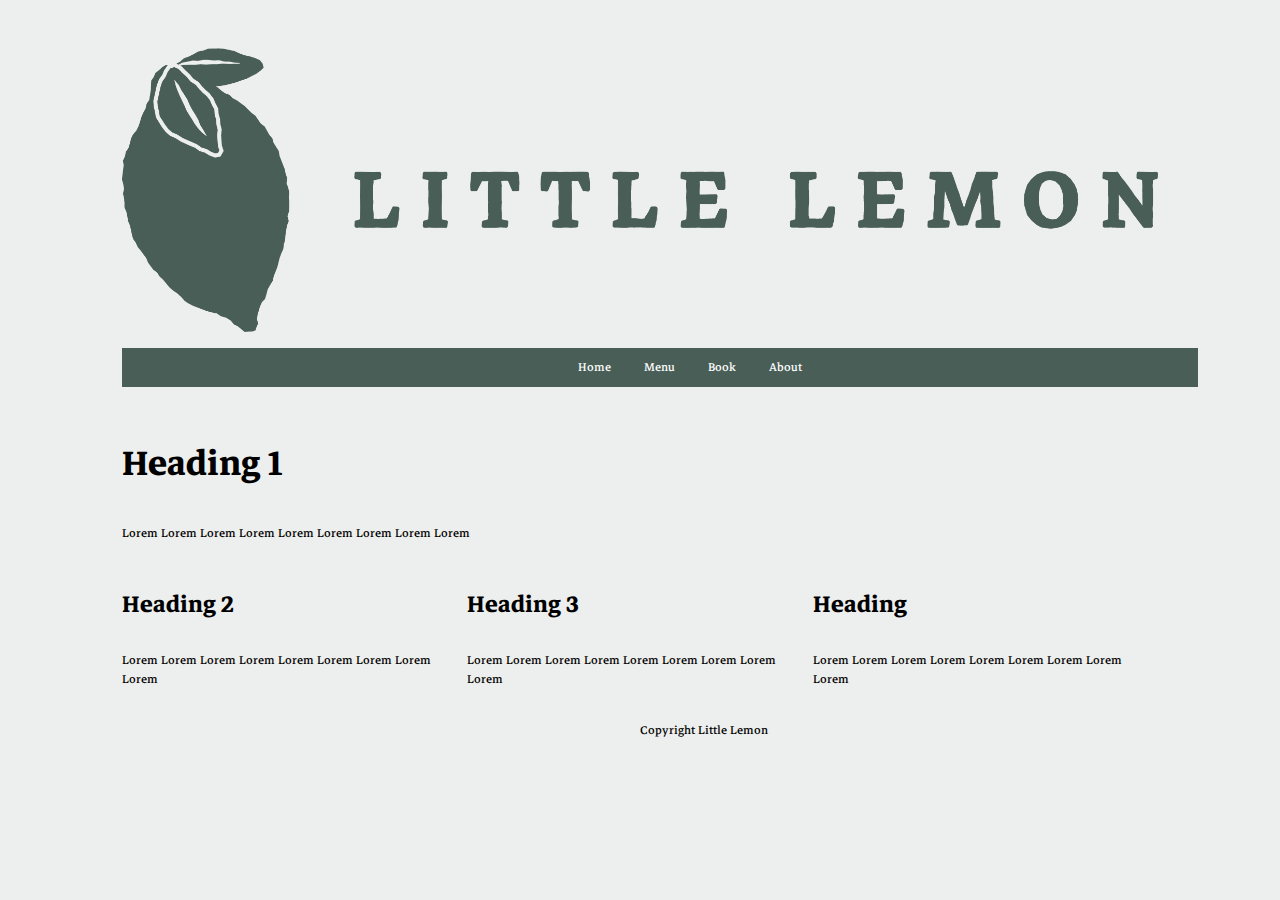
==== index.html @ c2c7d2cb "init" ====
<!DOCTYPE html>
<html>
    <head>
        <meta charset="utf-8">
        <meta name="viewport" content="width=device-width, initial-scale=1.0">
        <title>Little Lemon</title>
        <meta name="description" content="A brief description">
        <meta name="author" content="Little Lemon Restraunt">

        <link rel="stylesheet" href="css/style.css">
        <link rel="preconnect" href="https://fonts.googleapis.com">
    <link rel="preconnect" href="https://fonts.gstatic.com" crossorigin>
    <link href="https://fonts.googleapis.com/css2?family=Markazi+Text&display=swap" rel="stylesheet">
    </head>
    <header>
        
                <img src="logo/copygreen.png" alt="little lemon" class="header-img">
    </header>
    <nav class="navbar">
        <ul class="nav-links">
            <li class="nav-item"><a href="index.html" class="nav-link">Home</a></li>
            <li  class="nav-item"><a href="menu.html" class="nav-link">Menu</a></li>
            <li  class="nav-item"><a href="book.html" class="nav-link">Book</a></li>
            <li  class="nav-item"><a href="about.html" class="nav-link">About</a></li>
        </ul>
    </nav>
    <main>
        <section>
            <article>
                <h1>Heading 1</h1>
                    <p>
                        Lorem Lorem Lorem Lorem Lorem Lorem Lorem Lorem Lorem
                    </p>
            </article>
        </section>
        <section>
            <article>
                <h2>Heading 2</h2>
                    <p>
                        Lorem Lorem Lorem Lorem Lorem Lorem Lorem Lorem Lorem
                    </p>
            </article>
            <article>
                <h2>Heading 3</h2>
                    <p>
                        Lorem Lorem Lorem Lorem Lorem Lorem Lorem Lorem Lorem
                    </p>
            </article>
            <article>
                <h2>Heading</h2>
                    <p>
                        Lorem Lorem Lorem Lorem Lorem Lorem Lorem Lorem Lorem
                    </p>
            </article>
        </section>
    </main>
    <footer>
        <div>
            <img src="" alt="">
        </div>
        <div>
            <p>Copyright Little Lemon </p>
        </div>
    </footer>
</html>
---- css/style.css ----
body{
    background-color:  #EDEFEE;
    font-family: 'Markazi Text', serif;
    margin-top: 3rem;
    margin-left:5% ;
    margin-right: 5%;

}

h1{
    font-size: 3rem;

}
h2{
    font-size: 2rem;
}

header > img{
    display: block;
    margin-left: auto;
    margin-right: auto;
}

nav ul{
    text-align: center;
}

nav li{
    display: inline-block;
} 

nav{
    width: 90%;
    background-color:   #495e57;
    padding-left: 30px;
    padding-right: 10px;
    margin-left: 5%;
    margin-right: 5%;
  
}

.nav-links {
    list-style: none;
  }

  .nav-item a {
    display: inline-block;
    padding: 10px 15px;
    text-decoration: none;
    color: white;
  }

  .nav-item:hover {
    background-color: white;
  }

  .nav-item:hover a {
    color: darkgreen;
  }
  

section{
    display: flex;
    width: 90%;
    margin-left: 5%;
    margin-right: 5%;
}

article{
    flex:1;
}

footer{
    display: flex;
}

footer div{
    flex: 1;
}

.header-img{
    height: 10%;
    width: 90%;
}
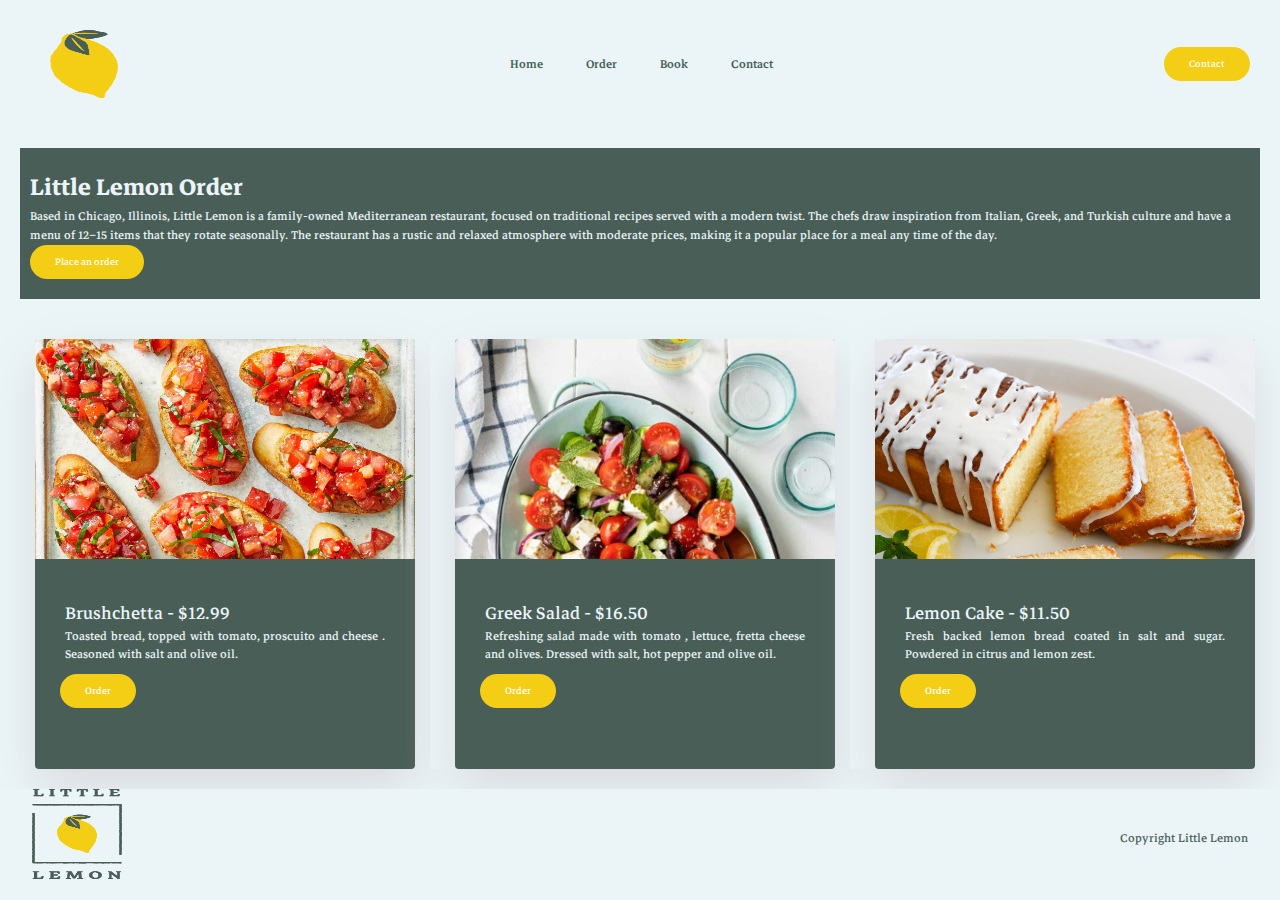
==== commit fc6be3a2: "removed extra files" ====
--- a/index.html
+++ b/index.html
@@ -1,65 +1,106 @@
 <!DOCTYPE html>
 <html>
-    <head>
-        <meta charset="utf-8">
-        <meta name="viewport" content="width=device-width, initial-scale=1.0">
-        <title>Little Lemon</title>
-        <meta name="description" content="A brief description">
-        <meta name="author" content="Little Lemon Restraunt">
 
-        <link rel="stylesheet" href="css/style.css">
-        <link rel="preconnect" href="https://fonts.googleapis.com">
+<head>
+    <meta charset="utf-8">
+    <meta name="viewport" content="width=device-width, initial-scale=1.0">
+    <meta property="og:title" content="Little Lemon" />
+    <meta property="og:url" content="https://www.littlelemon.com" />
+    <meta property="og:image" content="" />
+    <title>Little Lemon</title>
+   
+    <link rel="stylesheet" href="styles.css">
+    <link rel="preconnect" href="https://fonts.googleapis.com">
     <link rel="preconnect" href="https://fonts.gstatic.com" crossorigin>
     <link href="https://fonts.googleapis.com/css2?family=Markazi+Text&display=swap" rel="stylesheet">
-    </head>
+</head>
+
+<body>
     <header>
-        
-                <img src="logo/copygreen.png" alt="little lemon" class="header-img">
+        <img class="logo" src="logo/logoyellow.png" alt="lemon logo">
+        <nav>
+            <ul class="nav-links">
+                <li><a href="index.html">Home</a></li>
+                <li><a href="#">Order</a></li>
+                <li><a href="#">Book</a></li>
+                <li><a href="#">Contact</a></li>
+            </ul>
+        </nav>
+        <a class="cta" href="#"><button>Contact</button></a>
     </header>
-    <nav class="navbar">
-        <ul class="nav-links">
-            <li class="nav-item"><a href="index.html" class="nav-link">Home</a></li>
-            <li  class="nav-item"><a href="menu.html" class="nav-link">Menu</a></li>
-            <li  class="nav-item"><a href="book.html" class="nav-link">Book</a></li>
-            <li  class="nav-item"><a href="about.html" class="nav-link">About</a></li>
-        </ul>
-    </nav>
     <main>
-        <section>
-            <article>
-                <h1>Heading 1</h1>
+        <section class="lemon-us">
+
+            <article class="article-back">
+                <div>
+                    <h2>Little Lemon Order</h2>
                     <p>
-                        Lorem Lorem Lorem Lorem Lorem Lorem Lorem Lorem Lorem
+                        Based in Chicago, Illinois, Little Lemon is a family-owned Mediterranean restaurant, focused on
+                        traditional recipes served with a modern twist. The chefs draw inspiration from Italian, Greek,
+                        and Turkish culture and have a menu of 12–15 items that they rotate seasonally. The restaurant
+                        has a rustic and relaxed atmosphere with moderate prices, making it a popular place for a meal
+                        any time of the day.
                     </p>
+
+                </div>
+                <a href="#" class="el-button"><button> Place an order</button></a>
             </article>
         </section>
         <section>
             <article>
-                <h2>Heading 2</h2>
-                    <p>
-                        Lorem Lorem Lorem Lorem Lorem Lorem Lorem Lorem Lorem
-                    </p>
+                <div class="card-container">
+                    <div class="square">
+                        <img src="brushchetta.png" class="mask">
+                        <div class="h1-card">Brushchetta - $12.99</div>
+                        <p>Toasted bread, topped with tomato, proscuito and cheese . Seasoned with salt and olive oil.
+                        </p>
+                        <div class="el-button">
+                            <a href="#" target="#" class="el-button pad-25"><button>Order</button> </a>
+                        </div>
+                    </div>
+                </div>
+                </div>
             </article>
             <article>
-                <h2>Heading 3</h2>
-                    <p>
-                        Lorem Lorem Lorem Lorem Lorem Lorem Lorem Lorem Lorem
-                    </p>
+                <div class="card-container">
+                    <div class="square">
+                        <img src="greek-salad.jpg" class="mask">
+                        <div class="h1-card">Greek Salad - $16.50</div>
+
+                        <p>Refreshing salad made with tomato , lettuce, fretta cheese and olives. Dressed with salt, hot
+                            pepper and olive oil.
+                        </p>
+                        <div class="el-button">
+                            <a href="#" target="#" class="el-button pad-25"><button>Order</button> </a>
+                        </div>
+                    </div>
+                </div>
+                </div>
             </article>
             <article>
-                <h2>Heading</h2>
-                    <p>
-                        Lorem Lorem Lorem Lorem Lorem Lorem Lorem Lorem Lorem
-                    </p>
+                <div class="card-container">
+                    <div class="square">
+                        <img src="lemon-cake.png" class="mask">
+                        <div class="h1-card">Lemon Cake - $11.50</div>
+                        <p>Fresh backed lemon bread coated in salt and sugar. Powdered in citrus and lemon zest.
+                        </p>
+                        <div class="el-button">
+                            <a href="#" target="#" class="el-button pad-25"><button>Order</button> </a>
+                        </div>
+                    </div>
+                </div>
+                </div>
             </article>
         </section>
     </main>
     <footer>
         <div>
-            <img src="" alt="">
+            <img src="logo/boxyellow.png" alt="Little Lemon Footer" class="footer-img">
         </div>
         <div>
-            <p>Copyright Little Lemon </p>
+            <p class="footer-note">Copyright Little Lemon </p>
         </div>
-    </footer>
+    </footer>    
+</body>
+
 </html>--- a/styles.css
+++ b/styles.css
@@ -0,0 +1,229 @@
+*{
+  box-sizing: border-box;
+  margin: 0;
+  padding: 0;
+  background-color: #ebf5f7;
+  font-family: 'Markazi Text', serif;
+}
+
+li,a{
+  font-weight: 500;
+  font-size: 16px;
+  color:rgba(65, 94, 84,1);
+  text-decoration: none;
+
+}
+
+header{
+  display: flex;
+  justify-content: space-between;
+  align-items: center;
+  padding: 30px 10px;
+}
+
+.logo{
+  height: 68px;
+  width: 68px;
+  cursor: pointer;
+  margin-left: 40px;
+}
+
+.logo:hover{
+  transform: scale(1.2);
+}
+
+.nav-links{
+  list-style: none;
+
+}
+
+.nav-links li{
+  display: inline-block;
+  padding:10px 20px;
+}
+
+.nav-links li a{
+transition: all 0.3s ease 0s;
+}
+
+.nav-links li a:hover{
+  color: #0088a9;
+}
+
+button{
+  padding: 9px 25px;
+  background-color: #f4ce14;
+  border: none;
+  border-radius: 50px;
+  cursor: pointer;
+  transition: all 0.3s ease 0s;
+  margin-right: 20px;
+  color:white;
+}
+
+button:hover{
+  background-color: rgba(0, 78, 51, 0.3);
+}
+
+
+h1{
+  font-size: 3rem;
+
+}
+h2{
+  font-size: 2rem;
+  color:  #ebf5f7;
+}
+
+.article-back{
+  background-color: #495e57;
+}
+section{
+  display: flex;
+  padding: 20px 10px;
+}
+
+article{
+  flex:1;
+}
+
+footer{
+  display: flex;
+}
+
+footer div{
+  flex: 1;
+}
+
+.splitart{
+  display:flex ;
+  background-color: #495e57;
+
+}
+
+.splitart div{
+  flex: 100%;
+}
+
+.lemon-us{
+  margin: 20px;
+  background-color: #495e57;
+}
+
+.lemon-us  p{
+  background-color: #495e57;
+  color:  #ebf5f7;
+}
+
+.lemon-us  h2{
+  background-color: #495e57;
+}
+
+article button{
+  
+      padding: 9px 25px;
+      background-color:#f4ce14;
+      border: none;
+      border-radius: 50px;
+      cursor: pointer;
+      transition: all 0.3s ease 0s;
+      margin-right: 20px;
+      color:white;
+  
+}
+
+.card-container{
+display: flex;
+justify-content: center;
+margin-left:10px;
+}
+.square:hover {
+  -webkit-transform: translate(20px, -10px);
+  -ms-transform: translate(10px, -10px);
+  transform: translate(10px, -10px);
+  -webkit-box-shadow: 0 20px 40px rgba(0, 0, 0, 0.08);
+  box-shadow: 0 20px 40px rgba(0, 0, 0, 0.08);
+}
+
+.square{
+  width: 380px;
+  height: 430px;
+  background: #495e57;
+  border-radius: 4px;
+  box-shadow: 0px 20px 50px #D9DBDF;
+  -webkit-transition: all 0.3s ease;
+  -o-transition: all 0.3s ease;
+  transition: all 0.3s ease; 
+}
+
+.mask{
+  clip: rect(0px, 380px, 220px, 0px);
+  border-radius: 4px;
+  position: absolute;
+}
+
+img{
+  width: 380px;
+  }
+
+.h1-card{
+  margin: auto;
+  text-align: left;
+  margin-top: 260px;
+  padding-left: 30px;
+  font-size: 24px;
+  background-color:#495e57;
+  color:  #ebf5f7;
+}
+.card-container p{
+ text-align: justify; 
+ padding-left: 30px;
+ padding-right: 30px;
+ font-size: 16px;
+ color:  #ebf5f7;
+ line-height: 18px;
+ background-color:#495e57;
+}
+
+.card-button {
+    background-color: #3EDD84;
+    color: white;
+    width: 90px;
+    padding: 10px 18px;
+    border-radius: 3px;
+    text-align: center;
+    text-decoration: none;
+    display: block;
+    margin-top: 20px;
+    margin-left: 30px;
+    margin-right: 70px;
+    font-size: 12px;
+    cursor: pointer;
+
+}
+
+.el-button{
+  background-color:#495e57;
+  margin-top: 10px;
+}
+.pad-25{
+  padding-left: 25px;
+}
+
+.footer-img{
+  width: 90px;
+  height: 90px;
+  margin-left: 32px;
+  cursor: pointer;
+}
+
+.footer-img:hover{
+  transform: scale(1.2);
+}
+.footer-note{
+  text-align: end;
+  margin-right: 32px;
+  margin-top: 40px;
+  color:#495e57;
+
+}